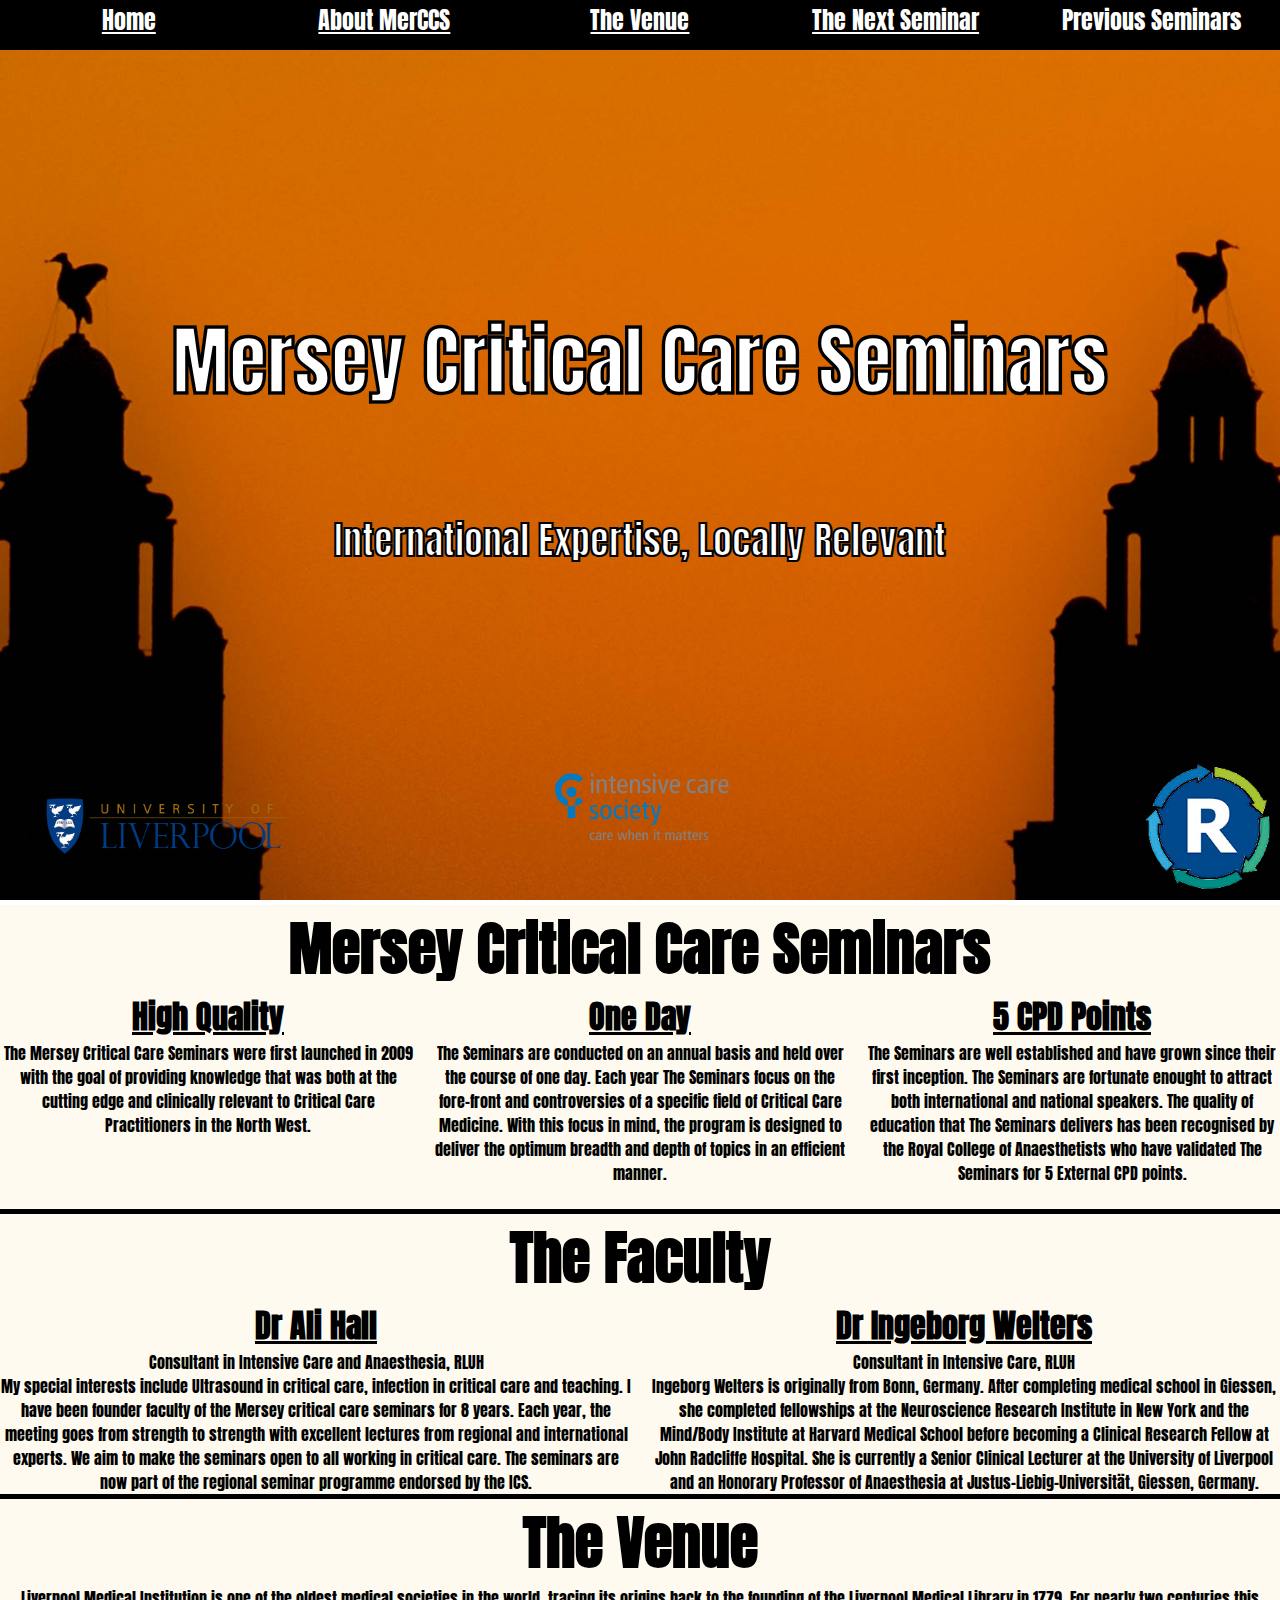
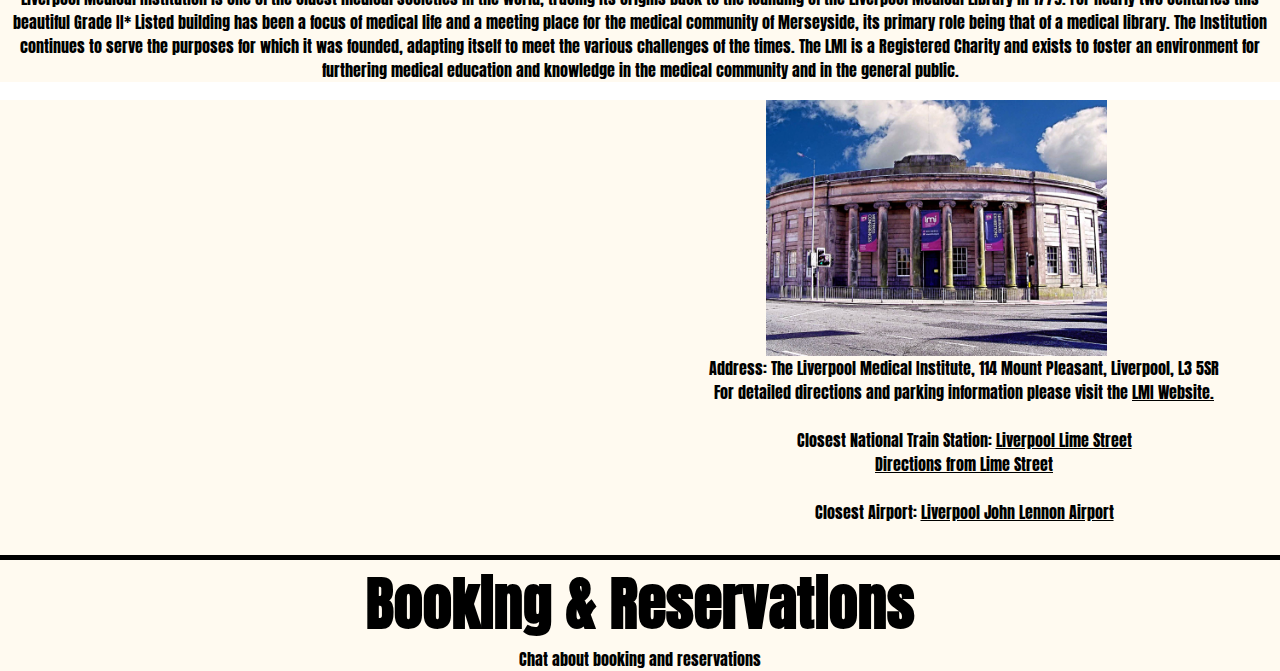
==== index.html @ 4013be23 "first upload" ====
<!DOCTYPE html>
<html>
<head>
    <title>MerCCS</title>
    <meta charset="utf-8">
    <link rel="stylesheet" href="main.css">
    <link rel="stylesheet" href="https://fonts.googleapis.com/css?family=Raleway">
    <link rel="stylesheet" href="https://fonts.googleapis.com/css?family=Anton">
    <link rel="stylesheet" href="https://fonts.googleapis.com/css?family=Lobster">
</head>

<header>
        <table class="header-table">
            <tr>
                <td width="20%"><a href="#home">Home</a></td>
                <td width="20%"><a href="#merccs-intro-title">About MerCCS</a></td>
                <td width="20%"><a href="#the-venue">The Venue</a></td>
                <td width="20%"><a href="coming_soon.html">The Next Seminar</a></td>
                <td width="20%">
                    <div class="dropdown">
                        <a class="droplink">Previous Seminars</a>
                        <div class="dropdown-content">
                        <a href="/neurology_seminar.html">Neurology 2017</a>
                        <a href="/infections_seminar.html">Infections 2013</a>
                        <a href="/haematology_seminar.html">Haematology 2009</a>
                        </div>
                    </div>
                </td>
            </tr>
        </table>
</header>
    
<body>
    <div class="cover-image" id="home"> </div>
    <div center-image>    
        <h1 class="center-image large-text"><span>Mersey Critical Care Seminars</span></h1>
        <h1 class="center-subimage large-subtext">International Expertise, Locally Relevant</h1>
    <div class="University-logo"></div>
    <div class="ics-logo"></div>
    <div class="CPD-logo"></div>
    
    <span class="anchor" id="merccs-intro-title"></span>
    </div>
    
    <div class="section-title" ><h2>Mersey Critical Care Seminars</h2></div>
        <div class="three-column-section-body">
            <h3>High Quality</h3><p>The Mersey Critical Care Seminars were first launched in 2009 with the goal of providing knowledge that was both at the cutting edge and clinically relevant to Critical Care Practitioners in the North West.</p><br>
            <h3>One Day</h3><p>The Seminars are conducted on an annual basis and held over the course of one day. Each year The Seminars focus on the fore-front and controversies of a specific field of Critical Care Medicine. With this focus in mind, the program is designed to deliver the optimum breadth and depth of topics in an efficient manner.</p> <br>
            <h3>5 CPD Points</h3><p>The Seminars are well established and have grown since their first inception. The Seminars are fortunate enought to attract both international and national speakers. The quality of education that The Seminars delivers has been recognised by the Royal College of Anaesthetists who have validated The Seminars for 5 External CPD points.</p> 
        </div>
    <div class="section-title"><h2>The Faculty</h2></div>
        <div class="two-column-section-body">
            <h3>Dr Ali Hall</h3>
            <p>Consultant in Intensive Care and Anaesthesia, RLUH</p>
            <p>My special interests include Ultrasound in critical care, infection in critical care and teaching.
            I have been founder faculty of the Mersey critical care seminars for 8 years. Each year, the meeting goes from strength to strength with excellent lectures from regional and international experts. We aim to make the seminars open to all working in critical care. The seminars are now part of the regional seminar programme endorsed by the ICS.</p>
            <h3>Dr Ingeborg Welters</h3>
            <p>Consultant in Intensive Care, RLUH</p>
            <p>Ingeborg Welters is originally from Bonn, Germany. After completing medical school in Giessen, she completed fellowships at the Neuroscience Research Institute in New York and the Mind/Body Institute at Harvard Medical School before becoming a Clinical Research Fellow at John Radcliffe Hospital. She is currently a Senior Clinical Lecturer at the University of Liverpool and an Honorary Professor of Anaesthesia at Justus-Liebig-Universität, Giessen, Germany.</p>
        </div>
    <span class="anchor" id="the-venue"></span>
    <div class="section-title"><h2>The Venue</h2></div>
        <div class="one-column-section-body"><p>Liverpool Medical Institution is one of the oldest medical societies in the world, tracing its origins back to the founding of the Liverpool Medical Library in 1779. For nearly two centuries this beautiful Grade II* Listed building has been a focus of medical life and a meeting place for the medical community of Merseyside, its primary role being that of a medical library. The Institution continues to serve the purposes for which it was founded, adapting itself to meet the various challenges of the times. The LMI is a Registered Charity and exists to foster an environment for furthering medical education and knowledge in the medical community and in the general public.</p></div>
    <br class="floral-break">
        <div class="two-column-section-body">
            <iframe src="https://www.google.com/maps/embed?pb=!1m18!1m12!1m3!1d2378.642249826877!2d-2.9712896840699203!3d53.40333917814168!2m3!1f0!2f0!3f0!3m2!1i1024!2i768!4f13.1!3m3!1m2!1s0x487b2118c6af6c6d%3A0xec72abdf1738f853!2sLiverpool+Medical+Institution+%26+Conference+Centre!5e0!3m2!1sen!2suk!4v1487876817310" width="600" height="450" frameborder="0" style="border:0" allowfullscreen></iframe>
            <div class="lmi-picture"></div>
            <p> Address: The Liverpool Medical Institute, 114 Mount Pleasant, Liverpool, L3 5SR</p>
            <p>For detailed directions and parking information please visit the <a class="body-link" href="http://www.lmi.org.uk/ConferenceFacilities/HowToFindUs.aspx" target="_blank">LMI Website.</a></p><br>
            <p>Closest National Train Station: <a class="body-link" href="http://www.nationalrail.co.uk/stations_destinations/liv.aspx" target ="_blank">Liverpool Lime Street</a></p>
            <p><a class="body-link" href="https://goo.gl/maps/k3ZRyJYiEu82" target="_blank"> Directions from Lime Street</a></p><br>
            <p>Closest Airport: <a class="body-link" href="https://www.liverpoolairport.com/" target="_blank">Liverpool John Lennon Airport</a></p>  
    </div>
<span class="anchor" id="reservations"></span>
    <div class="section-title"><h2>Booking & Reservations</h2></div>
    <div class="one-column-section-body"><p>Chat about booking and reservations</p></div>
</body>
</html>
---- main.css ----
html {
    margin: auto;
    padding: 0;
    background-color: white;
}
*{
    margin: 0;
    padding: 0;
}
body, html {
    height: 100%;
}
header {
    color: white;
    font-family: 'Anton';
    font-size: 1.5em;
    position: fixed;
    top: 0%;
    padding: 0;
    margin: 0;
    background-color: black;
    height: 50px;
    width: 100%;
    opacity: 100%;
    text-align: center;
    z-index: +1;
}
.home {
    position: relative;
}
.cover-image {
    height: 100%;
    width: auto;
    background-image: url(Images/DSCF4259-2.jpg);
    background-repeat: no-repeat;
    background-size: cover;
    background-position: center;
    border-bottom: thick solid white;
}
.CPD-logo {
    position: absolute;
    height: 10vw;
    width: 10vw;
    bottom: 10px;
    right: 10px;
    background-image: url(Images/Revalidation-logo-FINAL-txtrght.png);
    background-repeat: no-repeat;
    background-size: cover;
}
.ics-logo {
    position: absolute;
    height: 10vw;
    width: 30vw;
    bottom: 10px;
    right: 35vw;
    background-image:url(Images/ics_logo.png);
    background-repeat: no-repeat;
    background-size: contain;
}
.University-logo {
    position: absolute;
    height: 10vw;
    width: 30vw;
    bottom: 10px;
    left: 10px;
    background-image: url(Images/University%20Logo.png);
    background-repeat: no-repeat;
    background-size: contain;
}
.neuro-image {
    height: 100%;
    position: relative;
    background-image: url(Images/maxresdefault.jpg);
    background-repeat: no-repeat;
    background-size: cover;
    background-position: center;
}
.lmi-picture{
    position: relative;
    background-image: url(Images/Liverpool_Medical_Institute.jpg);
    background-repeat: no-repeat;
    background-size: contain;
    background-position: center;
    width: 45vw;
    height: 20vw;
      -webkit-column-break-inside: avoid; /* Chrome, Safari, Opera */
    page-break-inside: avoid; /* Firefox */
    break-inside: avoid; /* IE 10+ */
        
}
.center-image {
    position: absolute;
    top: 40%;
    left: 50%;
    transform: translate(-50%,-50%);
    -ms-transform: translate(-50%,-50%);
}
.center-subimage {
    position: absolute;
    top: 60%;
    left: 50%;
    transform: translate(-50%,-50%);
    -ms-transform: translate(-50%,-50%);
}
.large-text {
    font-family: 'Anton', sans-serif;
    width: 100%;
    font-size: 6vw;   
    color: white;
    text-align: center;
   -webkit-text-stroke-width: 1px;
   -webkit-text-stroke-color :black; 
}
.large-subtext {
    font-family: 'Anton', sans-serif;
    
    width: 100%;
    font-size: 3vw;   
    color: white;
    text-align: center;
   -webkit-text-stroke-width: 1px;
   -webkit-text-stroke-color :black; 
}
a {
    color: white;
    font-weight: 200;
}
.header-table {
    width: 100%;
}
p {
    font-family: 'Anton';
    -webkit-column-break-inside: avoid; /* Chrome, Safari, Opera */
    page-break-inside: avoid; /* Firefox */
    break-inside: avoid; /* IE 10+ */
}
.floral-break{
    background-color: floralwhite;
}
.section-title {
    vertical-align: top;
    font-size: 3vw;
    font-weight: 200;
    text-align: center;
    font-family: 'Anton';
    background-color: floralwhite;
    padding: 0;
    margin: auto;
}
.three-column-section-body {
    background-color: floralwhite;
    text-align: center;
    font-family: 'Anton';
    font-size: 1em;
    vertical-align: top;
    border-bottom:solid thick black;
    -webkit-column-count: 3; /* Chrome, Safari, Opera */
    -moz-column-count: 3; /* Firefox */
    column-count: 3;
}
.two-column-section-body {
    background-color: floralwhite;
    text-align: center;
    font-family: 'Anton';
    font-size: 1em;
    vertical-align: top;
     border-bottom:solid thick black;
    -webkit-column-count: 2; /* Chrome, Safari, Opera */
    -moz-column-count: 2; /* Firefox */
    column-count: 2;
    
}
.one-column-section-body {
    background-color: floralwhite;
    text-align: center;
    font-family: 'Anton';
    font-size: 1em;
    vertical-align: top;
}
h3 {
    text-decoration: underline;
    font-size: 2em;
}
iframe {
    border: 1px black;
}
.anchor{
  display: block;
  height: 50px; /*same height as header*/
  margin-top: -50px; /*same height as header*/
  visibility: hidden;
}
.body-link{
    color: black;
    font-weight: 200;
}
.neuro-table {
    background-color: black;
    text-align: left;
    font-family: 'Anton';
    width: 100%;
    font-size: 1.5em;
    color: white;
    
}
.table-header {
    font-size: 2em;
    text-align: center;
}
.table-header-right{
     font-size: 2em;
    text-align: left;
}
.time-cell {
    text-align: center;
}
.dropdown-content {
    display: none;
    min-width: 20%;
    background-color: black;
    position: absolute;
    box-shadow: 0px 8px 16px 0px rgba(0,0,0,0.2);
    z-index: 1;
    align-content: center;
}
.dropdown-content a {
    font-family: 'Anton';
    color: white;
    padding: 12px 16px;
    text-decoration: none;
    display: block;    
}
.dropdown:hover .dropdown-content {
    display: block;
}
.non-dropdown-content {
    display: none;
    min-width: 33%;
    background-color: black;
    position: absolute;
    box-shadow: 0px 8px 16px 0px rgba(0,0,0,0.2);
    z-index: 1;
    align-content: center;
}
.non-dropdown-content a {
    font-family: 'Anton';
    color: white;
    padding: 12px 16px;
    text-decoration: none;
    display: block;
}
.non-dropdown:hover .non-dropdown-content {
    display: block;
}
.coming-soon-cover-image {
    height: 100%;
    width: auto;
    background-image: url(Images/Clock%20picture.jpg);
    background-repeat: no-repeat;
    background-size: cover;
    background-position: center;
    border-bottom: thick solid white;
}
.micro-image {
    height: 100%;
    width: auto;
    background-image: url(Images/Bacterial_lawn_01.jpg);
    background-repeat: no-repeat;
    background-size: cover;
    background-position: center;
    border-bottom: thick solid white;
}
.haem-image {
     height: 100%;
    width: auto;
    background-image: url(Images/Iron_deficiency_anemia_blood_film.jpg);
    background-repeat: no-repeat;
    background-size: cover;
    background-position: center;
    border-bottom: thick solid white;  
}
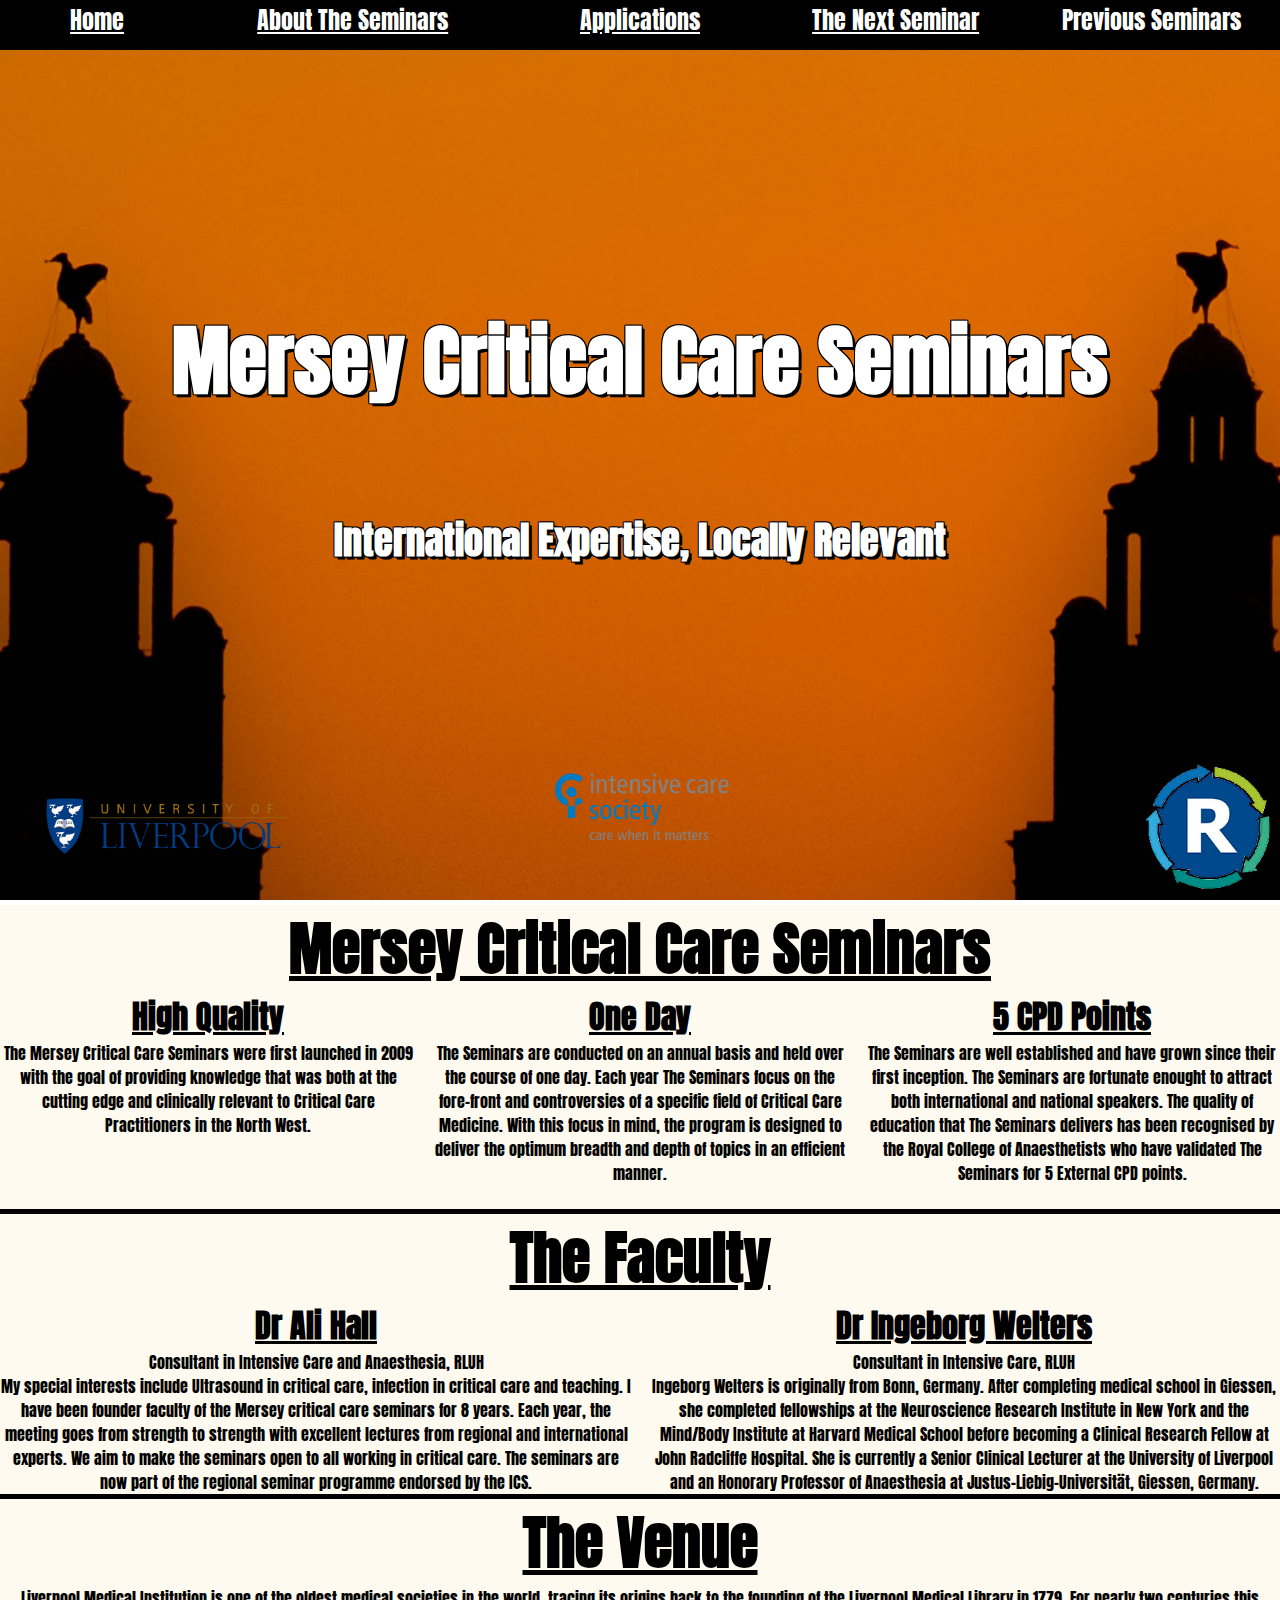
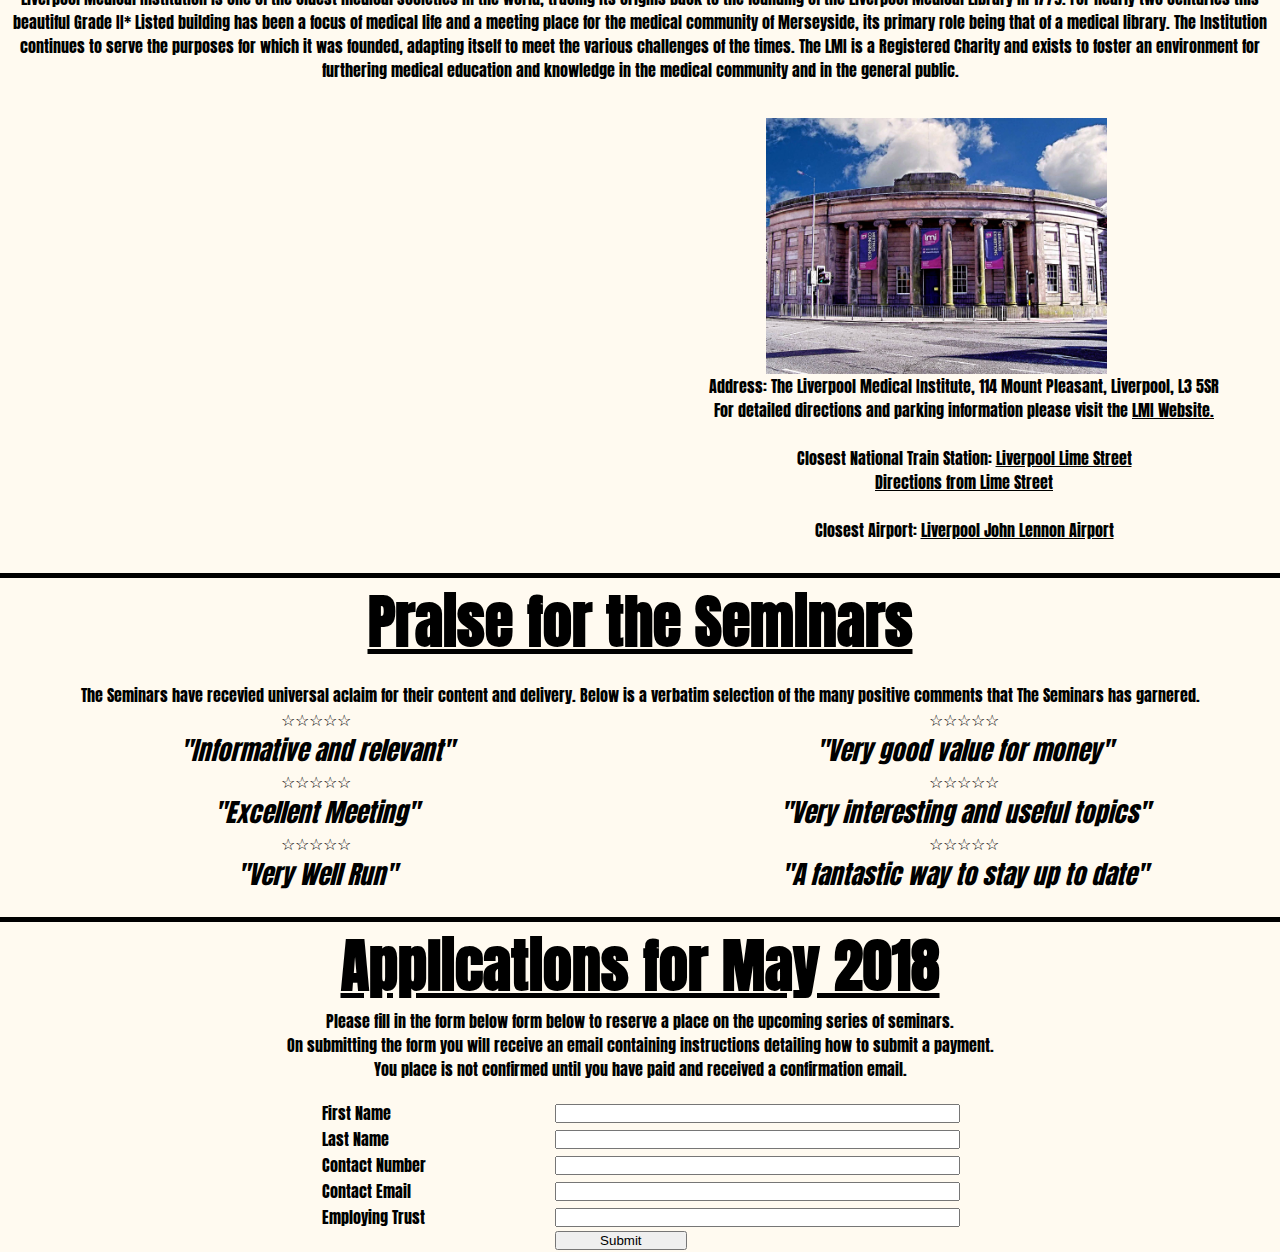
==== commit f5a4a40c: "Add files via upload" ====
--- a/index.html
+++ b/index.html
@@ -1,78 +1,142 @@
-<!DOCTYPE html>
-<html>
-<head>
-    <title>MerCCS</title>
-    <meta charset="utf-8">
-    <link rel="stylesheet" href="main.css">
-    <link rel="stylesheet" href="https://fonts.googleapis.com/css?family=Raleway">
-    <link rel="stylesheet" href="https://fonts.googleapis.com/css?family=Anton">
-    <link rel="stylesheet" href="https://fonts.googleapis.com/css?family=Lobster">
-</head>
-
-<header>
-        <table class="header-table">
-            <tr>
-                <td width="20%"><a href="#home">Home</a></td>
-                <td width="20%"><a href="#merccs-intro-title">About MerCCS</a></td>
-                <td width="20%"><a href="#the-venue">The Venue</a></td>
-                <td width="20%"><a href="coming_soon.html">The Next Seminar</a></td>
-                <td width="20%">
-                    <div class="dropdown">
-                        <a class="droplink">Previous Seminars</a>
-                        <div class="dropdown-content">
-                        <a href="/neurology_seminar.html">Neurology 2017</a>
-                        <a href="/infections_seminar.html">Infections 2013</a>
-                        <a href="/haematology_seminar.html">Haematology 2009</a>
-                        </div>
-                    </div>
-                </td>
-            </tr>
-        </table>
-</header>
-    
-<body>
-    <div class="cover-image" id="home"> </div>
-    <div center-image>    
-        <h1 class="center-image large-text"><span>Mersey Critical Care Seminars</span></h1>
-        <h1 class="center-subimage large-subtext">International Expertise, Locally Relevant</h1>
-    <div class="University-logo"></div>
-    <div class="ics-logo"></div>
-    <div class="CPD-logo"></div>
-    
-    <span class="anchor" id="merccs-intro-title"></span>
-    </div>
-    
-    <div class="section-title" ><h2>Mersey Critical Care Seminars</h2></div>
-        <div class="three-column-section-body">
-            <h3>High Quality</h3><p>The Mersey Critical Care Seminars were first launched in 2009 with the goal of providing knowledge that was both at the cutting edge and clinically relevant to Critical Care Practitioners in the North West.</p><br>
-            <h3>One Day</h3><p>The Seminars are conducted on an annual basis and held over the course of one day. Each year The Seminars focus on the fore-front and controversies of a specific field of Critical Care Medicine. With this focus in mind, the program is designed to deliver the optimum breadth and depth of topics in an efficient manner.</p> <br>
-            <h3>5 CPD Points</h3><p>The Seminars are well established and have grown since their first inception. The Seminars are fortunate enought to attract both international and national speakers. The quality of education that The Seminars delivers has been recognised by the Royal College of Anaesthetists who have validated The Seminars for 5 External CPD points.</p> 
-        </div>
-    <div class="section-title"><h2>The Faculty</h2></div>
-        <div class="two-column-section-body">
-            <h3>Dr Ali Hall</h3>
-            <p>Consultant in Intensive Care and Anaesthesia, RLUH</p>
-            <p>My special interests include Ultrasound in critical care, infection in critical care and teaching.
-            I have been founder faculty of the Mersey critical care seminars for 8 years. Each year, the meeting goes from strength to strength with excellent lectures from regional and international experts. We aim to make the seminars open to all working in critical care. The seminars are now part of the regional seminar programme endorsed by the ICS.</p>
-            <h3>Dr Ingeborg Welters</h3>
-            <p>Consultant in Intensive Care, RLUH</p>
-            <p>Ingeborg Welters is originally from Bonn, Germany. After completing medical school in Giessen, she completed fellowships at the Neuroscience Research Institute in New York and the Mind/Body Institute at Harvard Medical School before becoming a Clinical Research Fellow at John Radcliffe Hospital. She is currently a Senior Clinical Lecturer at the University of Liverpool and an Honorary Professor of Anaesthesia at Justus-Liebig-Universität, Giessen, Germany.</p>
-        </div>
-    <span class="anchor" id="the-venue"></span>
-    <div class="section-title"><h2>The Venue</h2></div>
-        <div class="one-column-section-body"><p>Liverpool Medical Institution is one of the oldest medical societies in the world, tracing its origins back to the founding of the Liverpool Medical Library in 1779. For nearly two centuries this beautiful Grade II* Listed building has been a focus of medical life and a meeting place for the medical community of Merseyside, its primary role being that of a medical library. The Institution continues to serve the purposes for which it was founded, adapting itself to meet the various challenges of the times. The LMI is a Registered Charity and exists to foster an environment for furthering medical education and knowledge in the medical community and in the general public.</p></div>
-    <br class="floral-break">
-        <div class="two-column-section-body">
-            <iframe src="https://www.google.com/maps/embed?pb=!1m18!1m12!1m3!1d2378.642249826877!2d-2.9712896840699203!3d53.40333917814168!2m3!1f0!2f0!3f0!3m2!1i1024!2i768!4f13.1!3m3!1m2!1s0x487b2118c6af6c6d%3A0xec72abdf1738f853!2sLiverpool+Medical+Institution+%26+Conference+Centre!5e0!3m2!1sen!2suk!4v1487876817310" width="600" height="450" frameborder="0" style="border:0" allowfullscreen></iframe>
-            <div class="lmi-picture"></div>
-            <p> Address: The Liverpool Medical Institute, 114 Mount Pleasant, Liverpool, L3 5SR</p>
-            <p>For detailed directions and parking information please visit the <a class="body-link" href="http://www.lmi.org.uk/ConferenceFacilities/HowToFindUs.aspx" target="_blank">LMI Website.</a></p><br>
-            <p>Closest National Train Station: <a class="body-link" href="http://www.nationalrail.co.uk/stations_destinations/liv.aspx" target ="_blank">Liverpool Lime Street</a></p>
-            <p><a class="body-link" href="https://goo.gl/maps/k3ZRyJYiEu82" target="_blank"> Directions from Lime Street</a></p><br>
-            <p>Closest Airport: <a class="body-link" href="https://www.liverpoolairport.com/" target="_blank">Liverpool John Lennon Airport</a></p>  
-    </div>
-<span class="anchor" id="reservations"></span>
-    <div class="section-title"><h2>Booking & Reservations</h2></div>
-    <div class="one-column-section-body"><p>Chat about booking and reservations</p></div>
-</body>
+<!DOCTYPE html>
+<html>
+<head>
+    <title>The Mersey Seminars</title>
+    <meta charset="utf-8">
+    <link rel="stylesheet" href="main.css">
+    <link rel="stylesheet" href="https://fonts.googleapis.com/css?family=Raleway">
+	<link href="https://fonts.googleapis.com/css?family=Raleway" rel="stylesheet">
+    <link rel="stylesheet" href="https://fonts.googleapis.com/css?family=Anton">
+    <link rel="stylesheet" href="https://fonts.googleapis.com/css?family=Lobster">
+</head>
+
+<header>
+        <table class="header-table">
+            <tr>
+                <td width="20"><a href="#home">Home</a></td>
+                <td width="20"><a href="#merccs-intro-title">About The Seminars</a></td>
+				<td width="20%"><a href="#reservations">Applications</a></td>
+                <td width="20%"><a href="coming_soon.html">The Next Seminar</a></td>
+                <td width="20%">
+                    <div class="dropdown">
+                        <a class="droplink">Previous Seminars</a>
+                        <div class="dropdown-content">
+                        <a href="/neurology_seminar.html">Neurology 2017</a>
+                        <a href="/infections_seminar.html">Infections 2013</a>
+                        <a href="/haematology_seminar.html">Haematology 2009</a>
+                        </div>
+                    </div>
+                </td>
+            </tr>
+        </table>
+</header>
+    
+<body>
+    <div class="cover-image" id="home"> </div>
+    <div center-image>    
+        <h1 class="center-image large-text"><span>Mersey Critical Care Seminars</span></h1>
+        <h1 class="center-subimage large-subtext">International Expertise, Locally Relevant</h1>
+    <div class="University-logo"></div>
+    <div class="ics-logo"></div>
+    <div class="CPD-logo"></div>
+    
+    <span class="anchor" id="merccs-intro-title"></span>
+    </div>
+    
+    <div class="section-title" ><h2>Mersey Critical Care Seminars</h2></div>
+        <div class="three-column-section-body">
+            <div class="column">
+			<h3>High Quality</h3><p>The Mersey Critical Care Seminars were first launched in 2009 with the goal of providing knowledge that was both at the cutting edge and clinically relevant to Critical Care Practitioners in the North West.</p><br>
+			</div>
+			<div class="column">
+            <h3>One Day</h3><p>The Seminars are conducted on an annual basis and held over the course of one day. Each year The Seminars focus on the fore-front and controversies of a specific field of Critical Care Medicine. With this focus in mind, the program is designed to deliver the optimum breadth and depth of topics in an efficient manner.</p> <br>
+			</div>
+		 	<div class="column">
+				 <h3>5 CPD Points</h3><p>The Seminars are well established and have grown since their first inception. The Seminars are fortunate enought to attract both international and national speakers. The quality of education that The Seminars delivers has been recognised by the Royal College of Anaesthetists who have validated The Seminars for 5 External CPD points.</p> 
+			</div>
+        </div>
+    <div class="section-title"><h2>The Faculty</h2></div>
+        <div class="two-column-section-body">
+            <div class="column">
+			<h3>Dr Ali Hall</h3>
+            <p>Consultant in Intensive Care and Anaesthesia, RLUH</p>
+            <p>My special interests include Ultrasound in critical care, infection in critical care and teaching.
+            I have been founder faculty of the Mersey critical care seminars for 8 years. Each year, the meeting goes from strength to strength with excellent lectures from regional and international experts. We aim to make the seminars open to all working in critical care. The seminars are now part of the regional seminar programme endorsed by the ICS.</p>
+			</div>
+			<div class="column">
+            <h3>Dr Ingeborg Welters</h3>
+            <p>Consultant in Intensive Care, RLUH</p>
+            <p>Ingeborg Welters is originally from Bonn, Germany. After completing medical school in Giessen, she completed fellowships at the Neuroscience Research Institute in New York and the Mind/Body Institute at Harvard Medical School before becoming a Clinical Research Fellow at John Radcliffe Hospital. She is currently a Senior Clinical Lecturer at the University of Liverpool and an Honorary Professor of Anaesthesia at Justus-Liebig-Universität, Giessen, Germany.</p>
+			</div>
+        </div>
+    <span class="anchor" id="the-venue"></span>
+    <div class="section-title"><h2>The Venue</h2></div>
+        <div class="one-column-section-body"><p>Liverpool Medical Institution is one of the oldest medical societies in the world, tracing its origins back to the founding of the Liverpool Medical Library in 1779. For nearly two centuries this beautiful Grade II* Listed building has been a focus of medical life and a meeting place for the medical community of Merseyside, its primary role being that of a medical library. The Institution continues to serve the purposes for which it was founded, adapting itself to meet the various challenges of the times. The LMI is a Registered Charity and exists to foster an environment for furthering medical education and knowledge in the medical community and in the general public.</p></div>
+	<br class="floral-break">
+	<br class="floral-break">
+        <div class="two-column-section-body">
+            <iframe src="https://www.google.com/maps/embed?pb=!1m18!1m12!1m3!1d2378.642249826877!2d-2.9712896840699203!3d53.40333917814168!2m3!1f0!2f0!3f0!3m2!1i1024!2i768!4f13.1!3m3!1m2!1s0x487b2118c6af6c6d%3A0xec72abdf1738f853!2sLiverpool+Medical+Institution+%26+Conference+Centre!5e0!3m2!1sen!2suk!4v1487876817310" width="600" height="450" frameborder="0" style="border:0" allowfullscreen></iframe>
+            <div class="lmi-picture"></div>
+            <p>Address: The Liverpool Medical Institute, 114 Mount Pleasant, Liverpool, L3 5SR</p>
+            <p>For detailed directions and parking information please visit the <a class="body-link" href="http://www.lmi.org.uk/ConferenceFacilities/HowToFindUs.aspx" target="_blank">LMI Website.</a></p><br>
+            <p>Closest National Train Station: <a class="body-link" href="http://www.nationalrail.co.uk/stations_destinations/liv.aspx" target ="_blank">Liverpool Lime Street</a></p>
+            <p><a class="body-link" href="https://goo.gl/maps/k3ZRyJYiEu82" target="_blank"> Directions from Lime Street</a></p><br>
+            <p>Closest Airport: <a class="body-link" href="https://www.liverpoolairport.com/" target="_blank">Liverpool John Lennon Airport</a></p>  
+    </div>
+<span class="anchor" id="feedback"></span>
+	<div class="section-title"><h2>Praise for the Seminars</h2></div>
+	<br class="floral-break">
+	<div class="one-column-section-body"><p>The Seminars have recevied universal aclaim for their content and delivery. Below is a verbatim selection of the many positive comments that The Seminars has garnered. </p></div>
+	<div class="two-column-section-body">
+			<div class="column">
+				&#9734;&#9734;&#9734;&#9734;&#9734;
+				<p class="quote">"Informative and relevant"</p>
+				&#9734;&#9734;&#9734;&#9734;&#9734;
+				<p class="quote">"Excellent Meeting"</p>
+				&#9734;&#9734;&#9734;&#9734;&#9734;
+				<P class="quote">"Very Well Run"</P>
+				<br class="column-break">
+			</div>
+			<div class="column">
+				&#9734;&#9734;&#9734;&#9734;&#9734;
+				<p class="quote">"Very good value for money"</p>
+				&#9734;&#9734;&#9734;&#9734;&#9734;
+				<p class="quote">"Very interesting and useful topics"</p>
+				&#9734;&#9734;&#9734;&#9734;&#9734;
+				<P class="quote">"A fantastic way to stay up to date"</P>
+		
+			</div>
+	</div>
+<span class="anchor" id="reservations"></span>
+    <div class="section-title"><h2>Applications for May 2018</h2></div>
+    <div class="one-column-section-body">
+		<p>Please fill in the form below form below to reserve a place on the upcoming series of seminars.</p>
+		<p>On submitting the form you will receive an email containing instructions detailing how to submit a payment.</p>
+		<p> You place is not confirmed until you have paid and received a confirmation email.</p></div>
+	<br>
+	<form name="application" method="post" action="">
+		<table id="form-table">
+		<tr>
+			<td><p>First Name</p></td><td><input type="text" name="First Name"></td>
+		</tr>
+		<tr>
+			<td><p>Last Name</p></td><td><input type="text" name="Last Name"></td>
+		</tr>
+		<tr>
+			<td><p>Contact Number</p></td><td><input type="tel" name="Contact Number"></td>
+		</tr>
+		<tr>
+			<td><p> Contact Email</p></td><td><input type="email" name="Email"></td>
+		</tr>
+		<tr>
+			<td><p>Employing Trust</p></td><td><input type="text" name="trust"></td>
+		</tr>
+		<tr>
+			<td></td>
+			<td><input id="submit" type="submit" action="submit" style="position: center"></td>
+			<td></td>
+		</tr>
+	</table>
+	</form>
+</body>
 </html>--- a/main.css
+++ b/main.css
@@ -1,281 +1,314 @@
-html {
-    margin: auto;
-    padding: 0;
-    background-color: white;
-}
-*{
-    margin: 0;
-    padding: 0;
-}
-body, html {
-    height: 100%;
-}
-header {
-    color: white;
-    font-family: 'Anton';
-    font-size: 1.5em;
-    position: fixed;
-    top: 0%;
-    padding: 0;
-    margin: 0;
-    background-color: black;
-    height: 50px;
-    width: 100%;
-    opacity: 100%;
-    text-align: center;
-    z-index: +1;
-}
-.home {
-    position: relative;
-}
-.cover-image {
-    height: 100%;
-    width: auto;
-    background-image: url(Images/DSCF4259-2.jpg);
-    background-repeat: no-repeat;
-    background-size: cover;
-    background-position: center;
-    border-bottom: thick solid white;
-}
-.CPD-logo {
-    position: absolute;
-    height: 10vw;
-    width: 10vw;
-    bottom: 10px;
-    right: 10px;
-    background-image: url(Images/Revalidation-logo-FINAL-txtrght.png);
-    background-repeat: no-repeat;
-    background-size: cover;
-}
-.ics-logo {
-    position: absolute;
-    height: 10vw;
-    width: 30vw;
-    bottom: 10px;
-    right: 35vw;
-    background-image:url(Images/ics_logo.png);
-    background-repeat: no-repeat;
-    background-size: contain;
-}
-.University-logo {
-    position: absolute;
-    height: 10vw;
-    width: 30vw;
-    bottom: 10px;
-    left: 10px;
-    background-image: url(Images/University%20Logo.png);
-    background-repeat: no-repeat;
-    background-size: contain;
-}
-.neuro-image {
-    height: 100%;
-    position: relative;
-    background-image: url(Images/maxresdefault.jpg);
-    background-repeat: no-repeat;
-    background-size: cover;
-    background-position: center;
-}
-.lmi-picture{
-    position: relative;
-    background-image: url(Images/Liverpool_Medical_Institute.jpg);
-    background-repeat: no-repeat;
-    background-size: contain;
-    background-position: center;
-    width: 45vw;
-    height: 20vw;
-      -webkit-column-break-inside: avoid; /* Chrome, Safari, Opera */
-    page-break-inside: avoid; /* Firefox */
-    break-inside: avoid; /* IE 10+ */
-        
-}
-.center-image {
-    position: absolute;
-    top: 40%;
-    left: 50%;
-    transform: translate(-50%,-50%);
-    -ms-transform: translate(-50%,-50%);
-}
-.center-subimage {
-    position: absolute;
-    top: 60%;
-    left: 50%;
-    transform: translate(-50%,-50%);
-    -ms-transform: translate(-50%,-50%);
-}
-.large-text {
-    font-family: 'Anton', sans-serif;
-    width: 100%;
-    font-size: 6vw;   
-    color: white;
-    text-align: center;
-   -webkit-text-stroke-width: 1px;
-   -webkit-text-stroke-color :black; 
-}
-.large-subtext {
-    font-family: 'Anton', sans-serif;
-    
-    width: 100%;
-    font-size: 3vw;   
-    color: white;
-    text-align: center;
-   -webkit-text-stroke-width: 1px;
-   -webkit-text-stroke-color :black; 
-}
-a {
-    color: white;
-    font-weight: 200;
-}
-.header-table {
-    width: 100%;
-}
-p {
-    font-family: 'Anton';
-    -webkit-column-break-inside: avoid; /* Chrome, Safari, Opera */
-    page-break-inside: avoid; /* Firefox */
-    break-inside: avoid; /* IE 10+ */
-}
-.floral-break{
-    background-color: floralwhite;
-}
-.section-title {
-    vertical-align: top;
-    font-size: 3vw;
-    font-weight: 200;
-    text-align: center;
-    font-family: 'Anton';
-    background-color: floralwhite;
-    padding: 0;
-    margin: auto;
-}
-.three-column-section-body {
-    background-color: floralwhite;
-    text-align: center;
-    font-family: 'Anton';
-    font-size: 1em;
-    vertical-align: top;
-    border-bottom:solid thick black;
-    -webkit-column-count: 3; /* Chrome, Safari, Opera */
-    -moz-column-count: 3; /* Firefox */
-    column-count: 3;
-}
-.two-column-section-body {
-    background-color: floralwhite;
-    text-align: center;
-    font-family: 'Anton';
-    font-size: 1em;
-    vertical-align: top;
-     border-bottom:solid thick black;
-    -webkit-column-count: 2; /* Chrome, Safari, Opera */
-    -moz-column-count: 2; /* Firefox */
-    column-count: 2;
-    
-}
-.one-column-section-body {
-    background-color: floralwhite;
-    text-align: center;
-    font-family: 'Anton';
-    font-size: 1em;
-    vertical-align: top;
-}
-h3 {
-    text-decoration: underline;
-    font-size: 2em;
-}
-iframe {
-    border: 1px black;
-}
-.anchor{
-  display: block;
-  height: 50px; /*same height as header*/
-  margin-top: -50px; /*same height as header*/
-  visibility: hidden;
-}
-.body-link{
-    color: black;
-    font-weight: 200;
-}
-.neuro-table {
-    background-color: black;
-    text-align: left;
-    font-family: 'Anton';
-    width: 100%;
-    font-size: 1.5em;
-    color: white;
-    
-}
-.table-header {
-    font-size: 2em;
-    text-align: center;
-}
-.table-header-right{
-     font-size: 2em;
-    text-align: left;
-}
-.time-cell {
-    text-align: center;
-}
-.dropdown-content {
-    display: none;
-    min-width: 20%;
-    background-color: black;
-    position: absolute;
-    box-shadow: 0px 8px 16px 0px rgba(0,0,0,0.2);
-    z-index: 1;
-    align-content: center;
-}
-.dropdown-content a {
-    font-family: 'Anton';
-    color: white;
-    padding: 12px 16px;
-    text-decoration: none;
-    display: block;    
-}
-.dropdown:hover .dropdown-content {
-    display: block;
-}
-.non-dropdown-content {
-    display: none;
-    min-width: 33%;
-    background-color: black;
-    position: absolute;
-    box-shadow: 0px 8px 16px 0px rgba(0,0,0,0.2);
-    z-index: 1;
-    align-content: center;
-}
-.non-dropdown-content a {
-    font-family: 'Anton';
-    color: white;
-    padding: 12px 16px;
-    text-decoration: none;
-    display: block;
-}
-.non-dropdown:hover .non-dropdown-content {
-    display: block;
-}
-.coming-soon-cover-image {
-    height: 100%;
-    width: auto;
-    background-image: url(Images/Clock%20picture.jpg);
-    background-repeat: no-repeat;
-    background-size: cover;
-    background-position: center;
-    border-bottom: thick solid white;
-}
-.micro-image {
-    height: 100%;
-    width: auto;
-    background-image: url(Images/Bacterial_lawn_01.jpg);
-    background-repeat: no-repeat;
-    background-size: cover;
-    background-position: center;
-    border-bottom: thick solid white;
-}
-.haem-image {
-     height: 100%;
-    width: auto;
-    background-image: url(Images/Iron_deficiency_anemia_blood_film.jpg);
-    background-repeat: no-repeat;
-    background-size: cover;
-    background-position: center;
-    border-bottom: thick solid white;  
+html {
+    margin: auto;
+    padding: 0;
+    background-color: white;
+}
+*{
+    margin: 0;
+    padding: 0;
+}
+body, html {
+    height: 100%;
+	background-color: floralwhite;
+}
+header {
+    color: white;
+    font-family: 'Anton';
+    font-size: 1.5em;
+    position: fixed;
+    top: 0%;
+    padding: 0;
+    margin: 0;
+    background-color: black;
+    height: 50px;
+    width: 100%;
+    opacity: 100%;
+    text-align: center;
+    z-index: +1;
+}
+.home {
+    position: relative;
+}
+.cover-image {
+    height: 100%;
+    width: auto;
+    background-image: url(Images/DSCF4259-2.jpg);
+    background-repeat: no-repeat;
+    background-size: cover;
+    background-position: center;
+    border-bottom: thick solid white;
+}
+.CPD-logo {
+    position: absolute;
+    height: 10vw;
+    width: 10vw;
+    bottom: 10px;
+    right: 10px;
+    background-image: url(Images/Revalidation-logo-FINAL-txtrght.png);
+    background-repeat: no-repeat;
+    background-size: cover;
+}
+.ics-logo {
+    position: absolute;
+    height: 10vw;
+    width: 30vw;
+    bottom: 10px;
+    right: 35vw;
+    background-image:url(Images/ics_logo.png);
+    background-repeat: no-repeat;
+    background-size: contain;
+}
+.University-logo {
+    position: absolute;
+    height: 10vw;
+    width: 30vw;
+    bottom: 10px;
+    left: 10px;
+    background-image: url(Images/University%20Logo.png);
+    background-repeat: no-repeat;
+    background-size: contain;
+}
+.neuro-image {
+    height: 100%;
+    position: relative;
+    background-image: url(Images/maxresdefault.jpg);
+    background-repeat: no-repeat;
+    background-size: cover;
+    background-position: center;
+}
+.lmi-picture{
+    position: relative;
+    background-image: url(Images/Liverpool_Medical_Institute.jpg);
+    background-repeat: no-repeat;
+    background-size: contain;
+    background-position: center;
+    width: 45vw;
+    height: 20vw;
+      -webkit-column-break-inside: avoid; /* Chrome, Safari, Opera */
+    page-break-inside: avoid; /* Firefox */
+    break-inside: avoid; /* IE 10+ */
+        
+}
+.center-image {
+    position: absolute;
+    top: 40%;
+    left: 50%;
+    transform: translate(-50%,-50%);
+    -ms-transform: translate(-50%,-50%);
+}
+.center-subimage {
+    position: absolute;
+    top: 60%;
+    left: 50%;
+    transform: translate(-50%,-50%);
+    -ms-transform: translate(-50%,-50%);
+}
+.large-text {
+    font-family: 'Anton', sans-serif;
+    width: 100%;
+    font-size: 6vw;   
+    color: white;
+    text-align: center;
+	 text-shadow:
+       3px 3px 0 #000,
+     -1px -1px 0 #000,  
+      1px -1px 0 #000,
+      -1px 1px 0 #000,
+       1px 1px 0 #000;
+}
+.large-subtext {
+    font-family: 'Anton', sans-serif;
+    width: 100%;
+    font-size: 3vw;   
+    color: white;
+    text-align: center;
+	text-shadow: 
+       3px 3px 0 #000,
+     -1px -1px 0 #000,  
+      1px -1px 0 #000,
+      -1px 1px 0 #000,
+       1px 1px 0 #000;
+}
+a {
+    color: white;
+    font-weight: 200;
+}
+.header-table {
+    width: 100%;
+}
+p {
+    font-family: 'Anton';
+    -webkit-column-break-inside: avoid; /* Chrome, Safari, Opera */
+    page-break-inside: avoid; /* Firefox */
+    break-inside: avoid; /* IE 10+ */
+}
+.quote {
+	font-family: 'Anton';
+	font-size: 2vw;
+	font-style: italic;
+}
+.floral-break{
+    background-color: floralwhite;
+}
+.section-title {
+    vertical-align: top;
+    font-size: 3vw;
+    font-weight: 200;
+    text-align: center;
+    font-family: 'Anton';
+	text-decoration-line: underline;
+    background-color: floralwhite;
+    padding: 0;
+    margin: auto;
+}
+.three-column-section-body {
+    background-color: floralwhite;
+    text-align: center;
+    font-family: 'Anton';
+    font-size: 1em;
+    vertical-align: top;
+    border-bottom:solid thick black;
+    -webkit-column-count: 3; /* Chrome, Safari, Opera */
+    -moz-column-count: 3; /* Firefox */
+    column-count: 3;
+}
+.two-column-section-body {
+    background-color: floralwhite;
+    text-align: center;
+    font-family: 'Anton';
+    font-size: 1em;
+    vertical-align: top;
+     border-bottom:solid thick black;
+    -webkit-column-count: 2; /* Chrome, Safari, Opera */
+    -moz-column-count: 2; /* Firefox */
+    column-count: 2;
+    
+}
+.one-column-section-body {
+    background-color: floralwhite;
+    text-align: center;
+    font-family: 'Anton';
+    font-size: 1em;
+    vertical-align: top;
+}
+.column{
+	-webkit-column-break-inside: avoid;
+          page-break-inside: avoid;
+               break-inside: avoid;
+}
+h3 {
+    text-decoration: underline;
+    font-size: 2em;
+}
+iframe {
+    border: 1px black;
+}
+.anchor{
+  display: block;
+  height: 50px; /*same height as header*/
+  margin-top: -50px; /*same height as header*/
+  visibility: hidden;
+}
+.body-link{
+    color: black;
+    font-weight: 200;
+}
+.neuro-table {
+    background-color: black;
+    text-align: left;
+    font-family: 'Anton';
+    width: 100%;
+    font-size: 1.5em;
+    color: white;
+    
+}
+.table-header {
+    font-size: 2em;
+    text-align: center;
+}
+.table-header-right{
+     font-size: 2em;
+    text-align: left;
+}
+.time-cell {
+    text-align: center;
+}
+.dropdown-content {
+    display: none;
+    min-width: 20%;
+    background-color: black;
+    position: absolute;
+    box-shadow: 0px 8px 16px 0px rgba(0,0,0,0.2);
+    z-index: 1;
+    align-content: center;
+}
+.dropdown-content a {
+    font-family: 'Anton';
+    color: white;
+    padding: 12px 16px;
+    text-decoration: none;
+    display: block;    
+}
+.dropdown:hover .dropdown-content {
+    display: block;
+}
+.non-dropdown-content {
+    display: none;
+    min-width: 33%;
+    background-color: black;
+    position: absolute;
+    box-shadow: 0px 8px 16px 0px rgba(0,0,0,0.2);
+    z-index: 1;
+    align-content: center;
+}
+.non-dropdown-content a {
+    font-family: 'Anton';
+    color: white;
+    padding: 12px 16px;
+    text-decoration: none;
+    display: block;
+}
+.non-dropdown:hover .non-dropdown-content {
+    display: block;
+}
+.coming-soon-cover-image {
+    height: 100%;
+    width: auto;
+    background-image: url(Images/Clock%20picture.jpg);
+    background-repeat: no-repeat;
+    background-size: cover;
+    background-position: center;
+    border-bottom: thick solid white;
+}
+.micro-image {
+    height: 100%;
+    width: auto;
+    background-image: url(Images/Bacterial_lawn_01.jpg);
+    background-repeat: no-repeat;
+    background-size: cover;
+    background-position: center;
+    border-bottom: thick solid white;
+}
+.haem-image {
+     height: 100%;
+    width: auto;
+    background-image: url(Images/Iron_deficiency_anemia_blood_film.jpg);
+    background-repeat: no-repeat;
+    background-size: cover;
+    background-position: center;
+    border-bottom: thick solid white;  
+}
+.column-break {
+	break-after: always;
+}
+#form-table {
+	margin: auto;
+	width: 50%;
+}
+input {
+	width: 100%;
+}
+#submit {
+	width: 33%;
+	align-self: center; 
 }